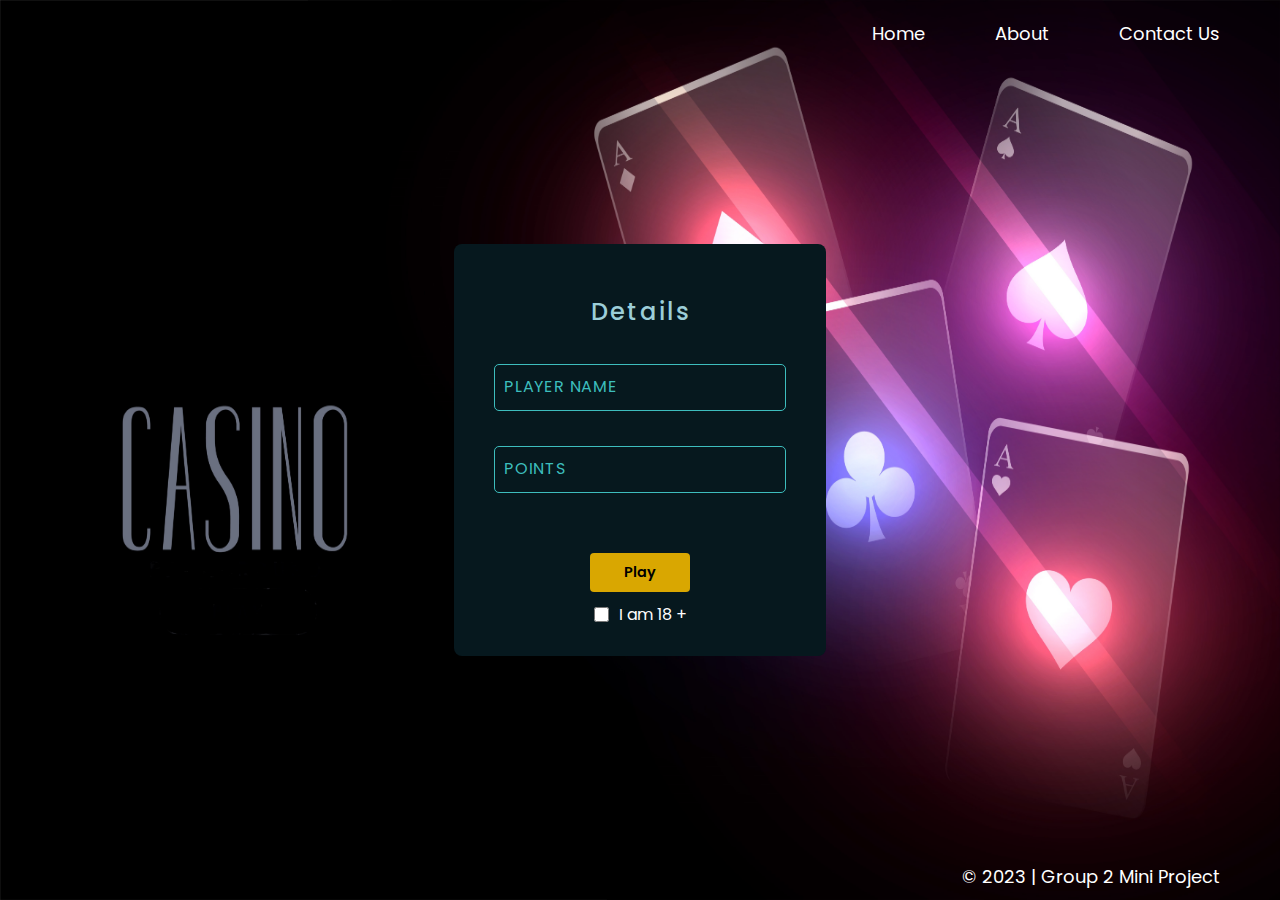
==== index.html @ ab25fb1c "first commit" ====
<!DOCTYPE html>
<html lang="en">

<head>
    <meta charset="UTF-8">
    <title>Slot Machine - Home</title>
    <link rel="stylesheet" href="details.css">
</head>

<body>
    <nav>
        <a href="#" class="menu-btn">Home</a>
        <a href="About.html" class="menu-btn">About</a>
        <a href="#" class="menu-btn">Contact Us</a>
    </nav>
    <div class="box">
        <span class="borderLine"></span>
        <form id="details-form">
            <h2>Details</h2>
            <div class="inputbox">
                <input type="text" required="required" id="playerName">
                <span>Player Name</span>
                <i></i>
            </div>
            <div class="inputbox">
                <input id="playerPoints" type="number" min="10000" required="required">
                <span>Points</span>
                <i></i>
            </div>

            <script src="details.js"></script>
            <br><br>
            <p align="center"><input type="submit" value="Play" onclick="verifyAge(event)" Enter id="login_submit_btn">
            </p>
            <div class="ageCheck">
                <input  id="ageCheck" type="checkbox">
                <label for="checkbox">I am 18 +</label>
            </div>
        </form>
    </div>
    <footer>
        <a href="#">&copy; 2023 | Group 2 Mini Project </a>
    </footer>
</body>

</html>
---- details.css ----
@import url('https://fonts.googleapis.com/css2?family=Poppins:wght@300;400;500;600;700;800;900&display=swap');
* {
  margin: 0;
  padding: 0;
  box-sizing: border-box;
  font-family: 'Poppins', sans-serif;
}

body 
{
  display: flex;
  justify-content: space-between;
  flex-direction: column;
  min-height: 100vh;
  flex-direction: column;
  gap: 30px;
  background-image: url('assets/bg2.jpg');
  background-size: 100% 100%;
  background-repeat: no-repeat;
}
footer,nav {
  display: flex;
  overflow: hidden;
  justify-content: flex-end;
}

footer a,nav a {
  display: block;
  text-decoration: none;
  padding: 10px;
  text-align: center;
  float: left;
  color: white;
  font-size: 18px;
  margin-top: 10px;
  margin-right: 50px;
}

.menu-btn{
  border-radius: 5px;
}

.menu-btn:hover {
  font-size: 22px;
  color: rgb(63, 209, 254);
}

.box 
{
  position: relative;
  margin: auto;
  width: 380px;
  height: 420px;
  background-size: 110% 110%;
  background-repeat: no-repeat;
  border-radius: 8px;
  overflow: hidden;
}

.box form 
{
  position: absolute;
  inset: 4px;
  background: #06181e;
  padding: 50px 40px;
  border-radius: 8px;
  z-index: 2;
  display: flex;
  flex-direction: column;
}

.box form h2 
{
  color: #9cced8;
  font-weight: 500;
  text-align: center;
  letter-spacing: 0.1em;
  padding-inline-start: 2px;
}

.box form .inputbox 
{
  position: relative;
  width: 100%;
  margin-top: 35px;
}

.box form .inputbox input
{
  position: relative;
  width: 100%;
  padding: 10px 10px 10px;
  background: transparent;
  border: 1px solid #3dbdbd;
  border-radius: 5px;
  outline: none;
  box-shadow: none;
  color: #dce2e3;
  font-size: 1em;
  letter-spacing: 0.05em;
  transition: 0.5s;
}

.box form .inputbox span 
{
  position: absolute;
  left: 0;
  padding: 10px 10px 10px;
  color: #3dbdbd;
  pointer-events: none;
  font-size: 1em;
  letter-spacing: 0.05em;
  text-transform: uppercase;
  transition: 0.4s;
}

.box form .inputbox input:valid~span,
.box form .inputbox input:focus~span 
{
  color: #3dbdbd;
  transform: translateX(10px) translateY(-7px);
  font-size: 0.75em;
  padding: 0 10px;
  background: #06181e;
  border-left: 1px solid #3dbdbd;
  border-right: 1px solid #3dbdbd;
  letter-spacing: 0.2em;
}

.box form .inputbox i 
{
  position: absolute;
  left: 0;
  bottom: 0;
  width: 100%;
  height: 2px;
  background: transparent;
  border-radius: 4px;
  transition: 0.5s;
  pointer-events: none;
  overflow: hidden;
}

.box form .inputbox input:valid~i,
.box form .inputbox input:focus~i 
{
  height: 44px;
}

.box form input[type="submit"] 
{
  border: #8c8c17;
  padding: 0.1px;
  outline: none;
  padding: 9px 25px;
  background: #d9a701;
  cursor: pointer;
  font-size: 0.9em;
  border-radius: 4px;
  font-weight: 600;
  width: 100px;
  margin-top: 10px;
}

h1 {
  font-size: 36px;
}

button {
  background-color: #ffffff;
  color: #3f51b5;
  padding: 10px 20px;
  font-size: 18px;
  border: none;
  cursor: pointer;
  border-radius: 4px;
}

.ageCheck {
  display: flex;
  justify-content: center;
  margin-top: 10px;
  gap: 10px;
  color: white;
}

.ageCheck input {
  width: 15px;
}

button:hover {
  background-color: #e0e0e0;
}
img
 {
  width: 300px;
}

.box form input[type="submit"]:active 
{
  opacity: 0.8;
}
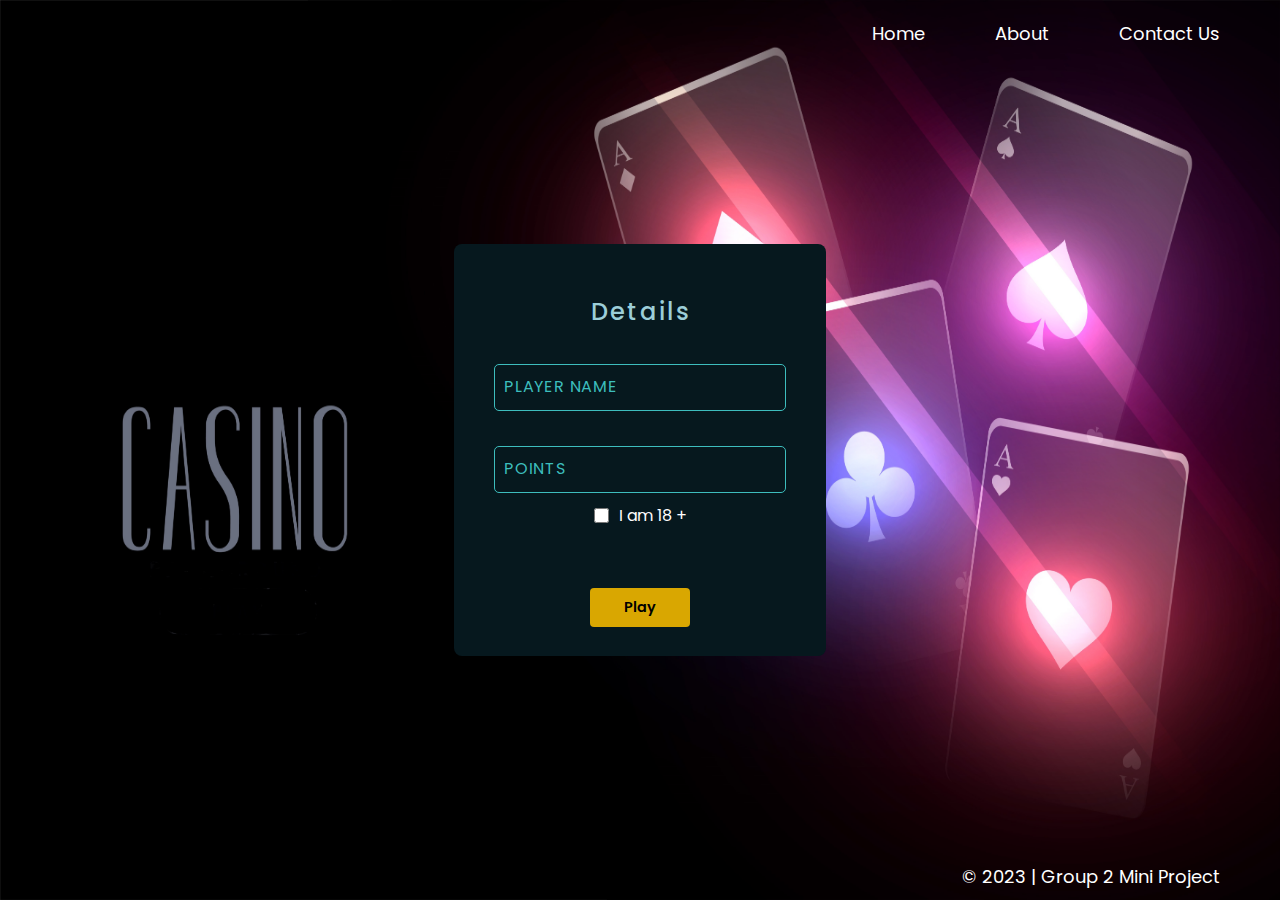
==== commit 8255123c: "About page updated" ====
--- a/index.html
+++ b/index.html
@@ -9,9 +9,9 @@
 
 <body>
     <nav>
-        <a href="#" class="menu-btn">Home</a>
+        <a href="index.html" class="menu-btn">Home</a>
         <a href="About.html" class="menu-btn">About</a>
-        <a href="#" class="menu-btn">Contact Us</a>
+        <a href="contact.html" class="menu-btn">Contact Us</a>
     </nav>
     <div class="box">
         <span class="borderLine"></span>
@@ -27,15 +27,15 @@
                 <span>Points</span>
                 <i></i>
             </div>
-
+            <div class="ageCheck">
+                <input  id="ageCheck" type="checkbox">
+                <label for="checkbox">I am 18 +</label>
+            </div>
             <script src="details.js"></script>
             <br><br>
             <p align="center"><input type="submit" value="Play" onclick="verifyAge(event)" Enter id="login_submit_btn">
             </p>
-            <div class="ageCheck">
-                <input  id="ageCheck" type="checkbox">
-                <label for="checkbox">I am 18 +</label>
-            </div>
+            
         </form>
     </div>
     <footer>
